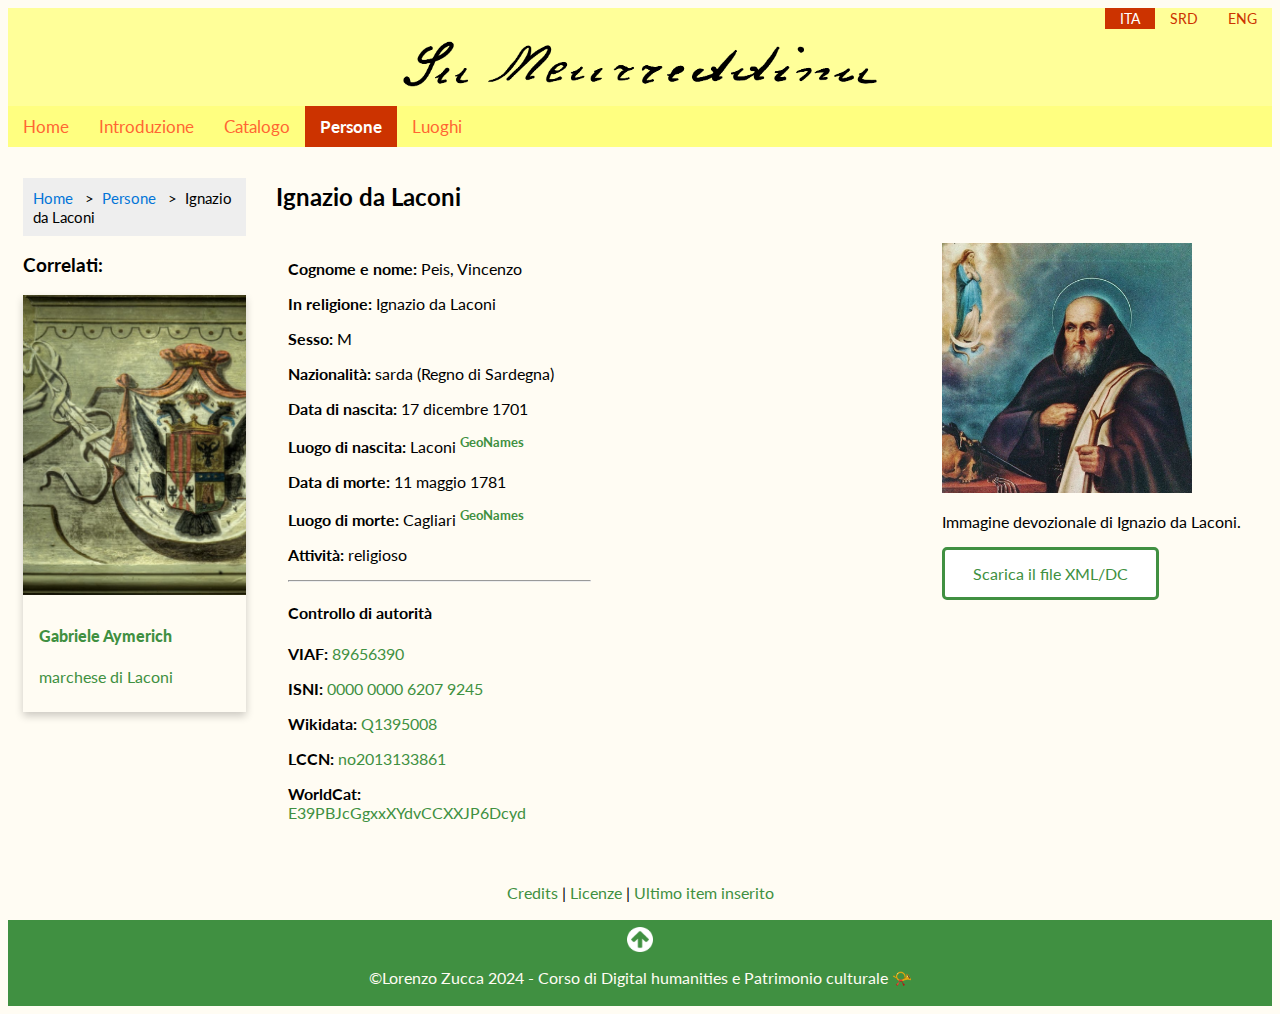
==== ignazio.html @ f37fc4fe "caricamento files" ====
<!DOCTYPE html>
<html>
	<!-- head e body sono i due marcatori che dipendono da html -->
	<head>
		<title>Su Meurreddinu</title>
		<!-- charset è per settare unicode -->
		<meta charset="UTF-8" />
		<meta name="description" content="Sito dedicato Vitale Murgia" />
		<meta name="keywords" content="manoscritto, Sardegna, strumenti di navigazione" />
		<meta name="author" content="Lorenzo Zucca" />
		<!-- viewport è per la visualizzazione su device diversi -->
		<meta name="viewport" content="width=device-width, initial-scale=1.0" />
		<link rel="stylesheet" href="stile/stile.css" />
		<link rel="schema.DC" href="http://purl.org/dc/elements/1.1/">
		<meta name="DC.Title" content="Su Meureddinu">
		<meta name="DC.Creator" content="Zucca, Lorenzo">
		<meta name="DC.Subject" content="Manoscritto">
		<meta name="DC.Subject" content="Periodi">
		<meta name="DC.Description" content="Raccolta di manoscritti di Vitale Murgia">
		<meta name="DC.Publisher" content="Università di Bologna">
		<meta name="DC.Date" content="2024">
		<meta name="DC.Type" content="Text">
		<meta name="DC.Format" content="HTML">
		<meta name="DC.Identifier" content="tbd">
		<meta name="DC.Source" content="Sito web già esistente da replicare">
		<meta name="DC.Language" content="ita">
		<meta name="DC.Coverage" content="Bologna">
		<link rel="preconnect" href="https://fonts.googleapis.com">
		<link rel="preconnect" href="https://fonts.gstatic.com" crossorigin>
		<link href="https://fonts.googleapis.com/css2?family=Lato:ital,wght@0,100;0,300;0,400;0,700;0,900;1,100;1,300;1,400;1,700;1,900&display=swap" rel="stylesheet">
	</head>
	<body>
		<!-- abbiamo sette diverse div -->
		<header>
			<div id="top" class="lingua">
				<a href="#">ENG</a>
				<a href="index-srd.html">SRD</a>
				<a href="#" class="corrent">ITA</a>
			</div>
			<div class="header">
				<img src="img/firma.png" alt="Frontespizio del manoscritto" />
			</div>
		</header>
		<nav>
			<div id="navbar">
				<a href="index.html">Home</a>
				<a href="intro.html">Introduzione</a>
				<a href="catalogo.html">Catalogo</a>
				<a href="#" class="corrente"><strong>Persone</strong></a>
				<a href="maps.html">Luoghi</a>
			</div>
		</nav>
		<div class="row">
			<!-- left column -->
			<div class="leftcolumn">
				<!-- breadcrumbs -->
				<div>
					<ul class="breadcrumb">
						<li><a href="index.html" title="Vai alla home">Home</a></li>
						<li><a href="#">Persone</a></li>
						<li>Ignazio da Laconi</li>
					</ul>
				</div>
				<div>
					<h3>Correlati:</h3>
					<a href="#" title="Gabriele Aymerich"><div class="card">
					  <div class="img aymerich"></div>
					  <div class="container">
					    <h4><b>Gabriele Aymerich</b></h4>
					    <p>marchese di Laconi</p>
					  </div>
					</div></a>
				</div>
			</div>
			<!-- right column -->
			<div class="rightcolumn">
				<h2>Ignazio da Laconi</h2>
	        	<div class="row">
	        		<div class="equalcolumn">
	        			<p><b><span>Cognome e nome:</span></b> Peis, Vincenzo</p>
	        			<p><b><span>In religione:</span></b> Ignazio da Laconi</p>
						<p><b><span>Sesso:</span></b> M</p>
						<p><b><span>Nazionalità:</span></b> sarda (Regno di Sardegna)</p>
						<p><b><span>Data di nascita:</span></b> 17 dicembre 1701</p>
						<p><b><span>Luogo di nascita:</span></b> Laconi <strong><sup><a href="#" target="_blank" title="Identificativo GeoNames di Laconi, Italia">GeoNames</a></sup></strong></p>
						<p><b><span>Data di morte:</span></b> 11 maggio 1781</p>
						<p><b><span>Luogo di morte:</span></b> Cagliari <strong><sup><a href="#" target="_blank" title="Identificativo GeoNames di Cagliari, Italia">GeoNames</a></sup></strong></p>
						<p><b><span>Attività:</span></b> religioso</p>
						<hr>
						<h4>Controllo di autorità</h4>
						<p><b>VIAF:</b> <a href="https://viaf.org/viaf/89656390/" target="_blank" title="Identificativo VIAF di Ignazio da Laconi">89656390</a>
						<p><b>ISNI:</b> <a href="https://isni.org/isni/0000000062079245" target="_blank" title="Identificativo ISNI di Ignazio da Laconi">0000 0000 6207 9245</a>
						<p><b>Wikidata:</b> <a href="https://www.wikidata.org/wiki/Q1395008" target="_blank" title="Identificativo Wikidata di Ignazio da Laconi">Q1395008</a>
						<p><b>LCCN:</b> <a href="https://id.loc.gov/authorities/no2013133861" target="_blank" title="Identificativo LCCN di Ignazio da Laconi">no2013133861</a>
						<p><b>WorldCat:</b> <a href="https://id.oclc.org/worldcat/entity/E39PBJcGgxxXYdvCCXXJP6Dcyd" target="_blank" title="Identificativo WorldCat di Ignazio da Laconi">E39PBJcGgxxXYdvCCXXJP6Dcyd</a>
					</div>
					<div class="equalcolumn"></div>
					<div class="equalcolumn">
						<img src="img/ignazio-laconi.jpg" alt="Murgia nel 1955" style="height:250px">
						<p>Immagine devozionale di Ignazio da Laconi.</p>						
						<a href="#"><button class="button">Scarica il file XML/DC</button></a>
					</div>
				</div>
			</div>
		</div>
        <section>
			<div class="pre-footer" align="center"><a href="#"><p>Credits</a> | <a href="#">Licenze</a> | <a href="item.html">Ultimo item inserito</a>
			</div>
		</section>
		<footer class="footer">
			<a href="#top"><img src="img/freccia.png" title="Torna su" position:center></a>
			<p align="center">&copy;Lorenzo Zucca 2024 - Corso di Digital humanities e Patrimonio culturale &#128239;</p>
		</footer>
		<script src="script/script.js"></script>
	</body>
</html>
---- stile/stile.css ----
body {
	height:100%;
  background-color: #FFFCF3;
}

* {box-sizing: border-box;
  font-family: "Lato";
}

.header {
	background-color: #ffff99;
}

.progetto {
	background-color: #FFFCF3;
	padding: 5% 20% 5% 20%;
}

.manoscritto {
  background-color: #409041;
  padding: 5% 20% 5% 20%;
  color: #FFFCF3;
}

.header img{
	width:40%;
	height:auto;
	display: block;
	margin-left: auto;
  margin-right: auto;
}

#navbar {
	background-color:#008080;
	padding: auto;
	color:black;
  overflow: hidden;
}

.content {
  padding: 16px;
}

/* The sticky class is added to the navbar with JS when it reaches its scroll position */
.sticky {
  position: fixed;
  top: 0;
  width: 100%;
}

/* Add some top padding to the page content to prevent sudden quick movement (as the navigation bar gets a new position at the top of the page (position:fixed and top:0) */
.sticky + .content {
  padding-top: 60px;
}

.footer {
  background-color: #409041;
  padding: auto;
  color:#FFFCF3;
  font-family: "Lato";
  padding:2px;
}

.intro {
	padding: 12% 20% 12% 20%;
	background-color: #7575a3;
	background-image:linear-gradient(rgba(0, 0, 0, 0.5), rgba(0, 0, 0, 0.5)), url("../img/banner.jpg");
	height:50%;
	background-repeat:no-repeat;
	background-position:center;
	background-size: cover;
  background-attachment: fixed;
  font-family: "Lato";
	text-align: center;
}

.testo-intro {
  color: white;
  font-size: 20px;
}

.progetto, .manoscritto {
  text-align: center;
}

.grid-container {
  display: inline-grid;
  grid-template-columns: auto auto;
}

.grid-item {
  padding: 10px;
  text-align: left;
}

.grid-item img{
  width:60%;
  height:auto;
  display: block;
  margin-left: auto;
  margin-right: auto;
}

.button {
  border: 3px solid #409041;
  background-color: white;
  color: #409041;
  padding: 14px 28px;
  font-size: 16px;
  cursor: pointer;
  border-radius: 5px;
}

.button:hover {
  background-color: #409041;
  color: white;
}

.esplora {
	background-color: #FFFCF3;
	padding:5% 20% 5% 20%;
}

.footer img{
	width:2%;
	height:auto;
	display: block;
	margin-left: auto;
  margin-right: auto;
  margin-top: 5px;
}

.pre-footer {
	background-color: #FFFCF3;
	padding:2px;
  color:black;
}

#navbar {
  background-color: #ffff80;
  overflow: hidden;
}

/* Style the links inside the navigation bar */
#navbar a {
  float: left;
  display: block;
  color: #ff6633;
  text-align: left;
  padding: 10px 15px;
  text-decoration: none;
  font-size: 17px;
}

/* Change the color of links on hover */
#navbar a:hover {
  background-color: #ff6633;
  color: white;
}

/* Add a color to the active/current link */
#navbar a.corrente {
  background-color: #cc3300;
  color: white;
}

.lingua {
  background-color: #ffff99;
  overflow: hidden;
}

/* Style the links inside the navigation bar */
.lingua a {
  float: right;
  display: block;
  color: #cc3300;
  text-align: left;
  padding: 2px 15px;
  text-decoration: none;
  font-size: 14px;
  font-family: "Lato";
}

/* Change the color of links on hover */
.lingua a:hover {
  background-color: #ff6633;
  color: white;
}

/* Add a color to the active/current link */
.lingua a.corrent {
  background-color: #cc3300;
  color: white;
}

.img-magnifier-container {
  position: relative;
}

.img-magnifier-glass {
  position: absolute;
  border: 3px solid #000;
  border-radius: 50%;
  cursor: none;
  /*Set the size of the magnifier glass:*/
  width: 100px;
  height: 100px;
}

/* Style the list */
ul.breadcrumb {
  padding: 10px 10px;
  list-style: none;
  background-color: #eee;
}

/* Display list items side by side */
ul.breadcrumb li {
  display: inline;
  font-size: 15px;
  font-family: "Lato";
}

/* Add a slash symbol (/) before/behind each list item */
ul.breadcrumb li+li:before {
  padding: 8px;
  color: black;
  content: ">";
}

/* Add a color to all links inside the list */
ul.breadcrumb li a {
  color: #0275d8;
  text-decoration: none;
}

/* Add a color on mouse-over */
ul.breadcrumb li a:hover {
  color: #01447e;
  text-decoration: none;
}

.card {
  /* Add shadows to create the "card" effect */
  box-shadow: 0 4px 8px 0 rgba(0,0,0,0.2);
  transition: 0.3s;
}

/* On mouse-over, add a deeper shadow */
.card:hover {
  box-shadow: 0 8px 16px 0 rgba(0,0,0,0.2);
}

/* Add some padding inside the card container */
.container {
  padding: 10px 16px;
}

.item-container {
  display: inline-grid;
  grid-template-columns: 20% auto auto;
}

.c-item {
  padding: 20px;
  text-align: center;
}

a {
  text-decoration: none;
  color: #409041;
}

.luoghi {
  padding: 2% 20%;
}

iframe {
  padding: 1px 40px;
}

.introduzione {
  background-color: #FFFCF3;
  padding: 2% 20% 5% 20%;
}

.luoghi, .legenda {
  padding: 2% 20% 2% 20%;
  background-color: #FFFCF3;
}

.mappa {
  background-color: #FFFCF3;
}

/* Three image containers (use 25% for four, and 50% for two, etc) */
.colonna {
  float: left;
  width: 33.33%;
  padding: 5px;
}

/* Clear floats after image containers */
.row::after {
  content: "";
  clear: both;
  display: table;
}

/* one column */
.column {
  float: left;
  padding: 5%;
  width: 100%;
}

/* two columns */
/* left column */
.leftcolumn {
  float: left;
  padding: 15px;
  width: 20%;
}

/* right column */
.rightcolumn {
  float: left;
  padding: 15px;
  width: 80%;
}

/* equal columns */
.equalcolumn {
  float: left;
  padding: 12px;
  width: 33.33%;
}

/* responsive column */
@media screen and (max-width: 600px) {
  /* columns */
  .column,
  .leftcolumn,
  .rightcolumn,
  .equalcolumn {
    width: 100%;
  }
}

/* tabs */
/* Stili delle schede */
.tab {
  overflow: hidden;
  border: 1px solid #ccc;
  background-color: #f1f1f1;
}

.tab button {
  background-color: inherit;
  font-size: 15px;
  border: none;
  outline: none;
  cursor: pointer;
  padding: 14px 16px;
  transition: background-color 0.3s; /* Aggiunta di una transizione per il cambio di colore di sfondo */
}

.tab button:hover {
  background-color: #ddd;
}

.tab button.active {
  background-color: #ccc;
}

/* Stili dei contenuti delle schede */
.tabcontent {
  display: none;
  padding: 20px; /* Aggiunta di un padding maggiore per separare il contenuto dal bordo */
  border: 1px solid #ccc;
  border-top: none; /* Rimozione del bordo superiore per separare visivamente i contenuti dalle schede */
}

.img-catalogo {
   float: right;
}

.metadati {
  text-align: left;
}

.card .img {
  background-repeat: no-repeat;
  background-size: cover;
  height: 300px;
}

.card .vitale {
  background-image: url("../img/fototessera.jpg");
}

.card .ignazio {
  background-image: url("../img/ignazio-laconi.jpg");
}

.card .farci {
  background-image: url("../img/farci.jpg");
}

.card .aymerich {
  background-image: url("../img/aymerich.png");
}

.card .placeholder {
  background-image: url("../img/placeholder.jpg");
}

.card .ignazio-zero {
  background-image: url("../img/ignazio/ignaziu-zero.jpg");
}

.card .ignazio-uno {
  background-image: url("../img/ignazio/ignaziu-1.jpg");
}

.card .ignazio-due {
  background-image: url("../img/ignazio/ignaziu-2.jpg");
}

.card .ignazio-tre {
  background-image: url("../img/ignazio/ignaziu-3.jpg");
}

.card .ignazio-quattro {
  background-image: url("../img/ignazio/ignaziu-4.jpg");
}

.card .ignazio-cinque {
  background-image: url("../img/ignazio/ignaziu-5.jpg");
}

.card .ignazio-sei {
  background-image: url("../img/ignazio/ignaziu-6.jpg");
}

.card .ignazio-sette {
  background-image: url("../img/ignazio/ignaziu-7.jpg");
}

.card .ignazio-otto {
  background-image: url("../img/ignazio/ignaziu-8.jpg");
}

.card .ignazio-nove {
  background-image: url("../img/ignazio/ignaziu-9.jpg");
}

.card .esistenzia-zero {
  background-image: url("../img/esistenzia/esistenzia.jpg");
}

.card .esistenzia-uno {
  background-image: url("../img/esistenzia/esistenzia-1.jpg");
}

.card .esistenzia-due {
  background-image: url("../img/esistenzia/esistenzia-2.jpg");
}

.card .esistenzia-tre {
  background-image: url("../img/esistenzia/esistenzia-3.jpg");
}

.card .esistenzia-quattro {
  background-image: url("../img/esistenzia/esistenzia-4.jpg");
}
.card .esistenzia-cinque {
  background-image: url("../img/esistenzia/esistenzia-5.jpg");
}

.card .esistenzia-sei {
  background-image: url("../img/esistenzia/esistenzia-6.jpg");
}

.card .esistenzia-sette {
  background-image: url("../img/esistenzia/esistenzia-7.jpg");
}

.card .esistenzia-otto {
  background-image: url("../img/esistenzia/esistenzia-8.jpg");
}

.card .esistenzia-nove {
  background-image: url("../img/esistenzia/esistenzia-9.jpg");
}

.card .fueddus-zero {
  background-image: url("../img/fueddus/fueddus.jpg");
}

.card .fueddus-uno {
  background-image: url("../img/fueddus/fueddus-1.jpg");
}

.card .fueddus-due {
  background-image: url("../img/fueddus/fueddus-2.jpg");
}

.card .fueddus-tre {
  background-image: url("../img/fueddus/fueddus-3.jpg");
}

.card .fueddus-quattro {
  background-image: url("../img/fueddus/fueddus-4.jpg");
}

.card .fueddus-cinque {
  background-image: url("../img/fueddus/fueddus-5.jpg");
}

.card .fueddus-sei {
  background-image: url("../img/fueddus/fueddus-6.jpg");
}

.card .fueddus-sette {
  background-image: url("../img/fueddus/fueddus-7.jpg");
}

.card .fueddus-otto {
  background-image: url("../img/fueddus/fueddus-8.jpg");
}

.card .fueddus-nove {
  background-image: url("../img/fueddus/fueddus-9.jpg");
}

.card .sognu-zero {
  background-image: url("../img/sognu/sognu.jpg");
}

.card .sognu-unodue {
  background-image: url("../img/sognu/sognu-1-2.jpg");
}

.card .sognu-tre {
  background-image: url("../img/sognu/sognu-3.jpg");
}

.card .sognu-quattro {
  background-image: url("../img/sognu/sognu-4.jpg");
}

.card .sognu-cinque {
  background-image: url("../img/sognu/sognu-5.jpg");
}

.card .sognu-sei {
  background-image: url("../img/sognu/sognu-6.jpg");
}

.card .sognu-sette {
  background-image: url("../img/sognu/sognu-7.jpg");
}

.card .sognu-otto {
  background-image: url("../img/sognu/sognu-8.jpg");
}

.card .sognu-nove {
  background-image: url("../img/sognu/sognu-9.jpg");
}

.card .sognu-dieci {
  background-image: url("../img/sognu/sognu-10.jpg");
}

.card .canti-zero {
  background-image: url("../img/canti/canti.jpg");
}

.card .notexena {
  background-image: url("../img/canti/notexena.jpg");
}

.card .vanagloria {
  background-image: url("../img/canti/vanagloria.jpg");
}

.card .solitudini {
  background-image: url("../img/canti/solitudini.jpg");
}

.card .buon-natale {
  background-image: url("../img/canti/buonnatale.jpg");
}

.card .natale {
  background-image: url("../img/canti/natale.jpg");
}

.card .auguriu {
  background-image: url("../img/canti/auguriu.jpg");
}

.card .muttettu {
  background-image: url("../img/canti/muttettu.jpg");
}

.card .libertadi-zero {
  background-image: url("../img/libertadi/libertadi.jpg");
}

.card .libertadi-uno {
  background-image: url("../img/libertadi/libertadi-1.jpg");
}

.card .libertadi-due {
  background-image: url("../img/libertadi/libertadi-2.jpg");
}

.card .libertadi-tre {
  background-image: url("../img/libertadi/libertadi-3.jpg");
}

.card .libertadi-quattro {
  background-image: url("../img/libertadi/libertadi-4.jpg");
}

.card .libertadi-cinque {
  background-image: url("../img/libertadi/libertadi-5.jpg");
}

.card .libertadi-sei {
  background-image: url("../img/libertadi/libertadi-6.jpg");
}

.card .libertadi-sette {
  background-image: url("../img/libertadi/libertadi-7.jpg");
}

.card .libertadi-otto {
  background-image: url("../img/libertadi/libertadi-8.jpg");
}

.card .libertadi-nove {
  background-image: url("../img/libertadi/libertadi-9.jpg");
}

.card .giardinu-zero {
  background-image: url("../img/giardinu/giardinu.jpg");
}

.card .giardinu-uno {
  background-image: url("../img/giardinu/giardinu-1.jpg");
}

.card .giardinu-due {
  background-image: url("../img/giardinu/giardinu-2.jpg");
}

.card .giardinu-tre {
  background-image: url("../img/giardinu/giardinu-3.jpg");
}

.card .giardinu-quattro {
  background-image: url("../img/giardinu/giardinu-4.jpg");
}

.card .giardinu-cinque {
  background-image: url("../img/giardinu/giardinu-5.jpg");
}

.card .giardinu-sei {
  background-image: url("../img/giardinu/giardinu-6.jpg");
}

.card .giardinu-sette {
  background-image: url("../img/giardinu/giardinu-7.jpg");
}

.card .giardinu-otto {
  background-image: url("../img/giardinu/giardinu-8.jpg");
}

.card .giardinu-nove {
  background-image: url("../img/giardinu/giardinu-9.jpg");
}

/* pagination */
.pagination {
  font-size: 13px;
  margin: 20px 0;
  text-align: center;
}

.pagination a {
  color: black;
  padding: 8px 16px;
  text-decoration: none;
  transition: background-color 0.3s;
}

.pagination a.active {
  background-color: #409041;
  color: white;
}

.pagination a:hover:not(.active) {
  background-color: #ddd;
}

form.example {
  margin: auto;
  max-width: 300px;
}

form.example input[type="text"] {
  padding: 10px;
  font-size: 13px;
  border: 1px solid grey;
  float: left;
  width: 80%;
  background: #f1f1f1;
}

form.example button {
  float: left;
  width: inherit;
  padding: 10px;
  color: white;
  font-size: 12px;
  border: 1px solid grey;
  border-left: none;
  cursor: pointer;
}

form.example button:hover {
  background: #30434f;
}

form.example::after {
  content: "";
  clear: both;
  display: table;
}

.img-item {
  width: 70%;
  height: auto;
  float: center;
}

.accordion {
  background-color: #eee;
  color: #444;
  cursor: pointer;
  padding: 18px;
  width: 100%;
  text-align: center;
  border: none;
  outline: none;
  transition: 0.4s;
  font-size: 17px;
}

/* Add a background color to the button if it is clicked on (add the .active class with JS), and when you move the mouse over it (hover) */
.active, .accordion:hover {
  background-color: #ccc;
}

/* Style the accordion panel. Note: hidden by default */
.panel {
  padding: 0 18px;
  background-color: white;
  display: none;
  overflow: hidden;
}
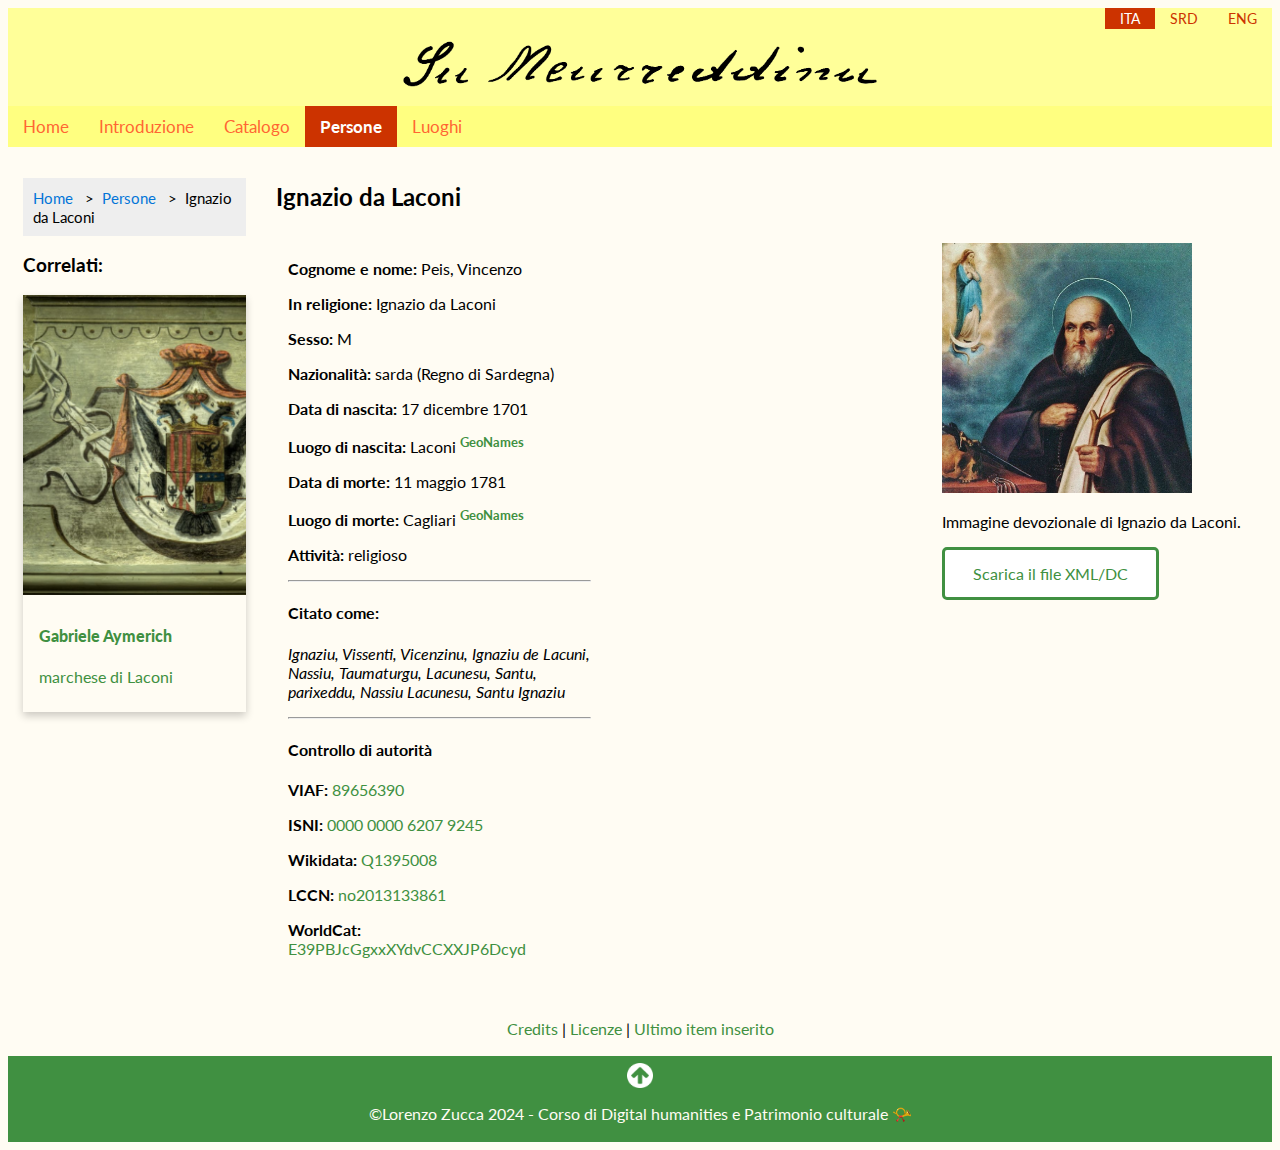
==== commit b430db27: "ignazio" ====
--- a/ignazio.html
+++ b/ignazio.html
@@ -87,6 +87,9 @@
 						<p><b><span>Luogo di morte:</span></b> Cagliari <strong><sup><a href="#" target="_blank" title="Identificativo GeoNames di Cagliari, Italia">GeoNames</a></sup></strong></p>
 						<p><b><span>Attività:</span></b> religioso</p>
 						<hr>
+						<h4>Citato come:</h4>
+						<p><i>Ignaziu, Vissenti, Vicenzinu, Ignaziu de Lacuni, Nassiu, Taumaturgu, Lacunesu, Santu, parixeddu, Nassiu Lacunesu, Santu Ignaziu</i></p>
+						<hr>
 						<h4>Controllo di autorità</h4>
 						<p><b>VIAF:</b> <a href="https://viaf.org/viaf/89656390/" target="_blank" title="Identificativo VIAF di Ignazio da Laconi">89656390</a>
 						<p><b>ISNI:</b> <a href="https://isni.org/isni/0000000062079245" target="_blank" title="Identificativo ISNI di Ignazio da Laconi">0000 0000 6207 9245</a>
